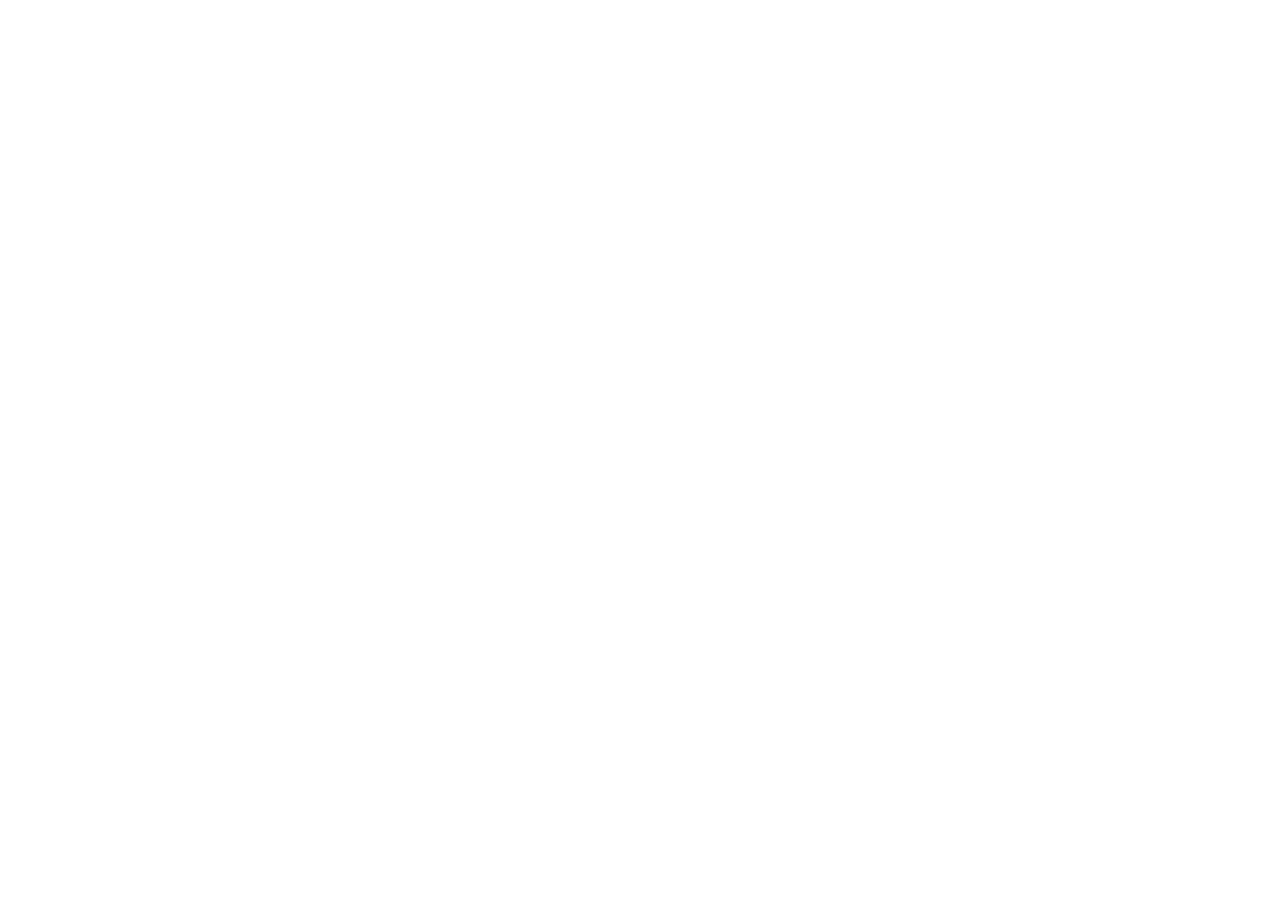
==== index.html @ 25c75652 "Add files via upload" ====
<!DOCTYPE html>
<html lang="en" dir="ltr">
  <head>
    <meta charset="utf-8">
    <meta name="viewport" content="width=device-width,initial-scale=1">
    <title>Resume</title>
    <link rel="stylesheet" href="main.css">
  </head>
  <body>
    <div class="parent">
      <div class="child1">


        </div>

          <div class="child2">

      </div>

    </div>
     <script type="text/javascript" src="main.js">


     </script>
    

  </body>
</html>
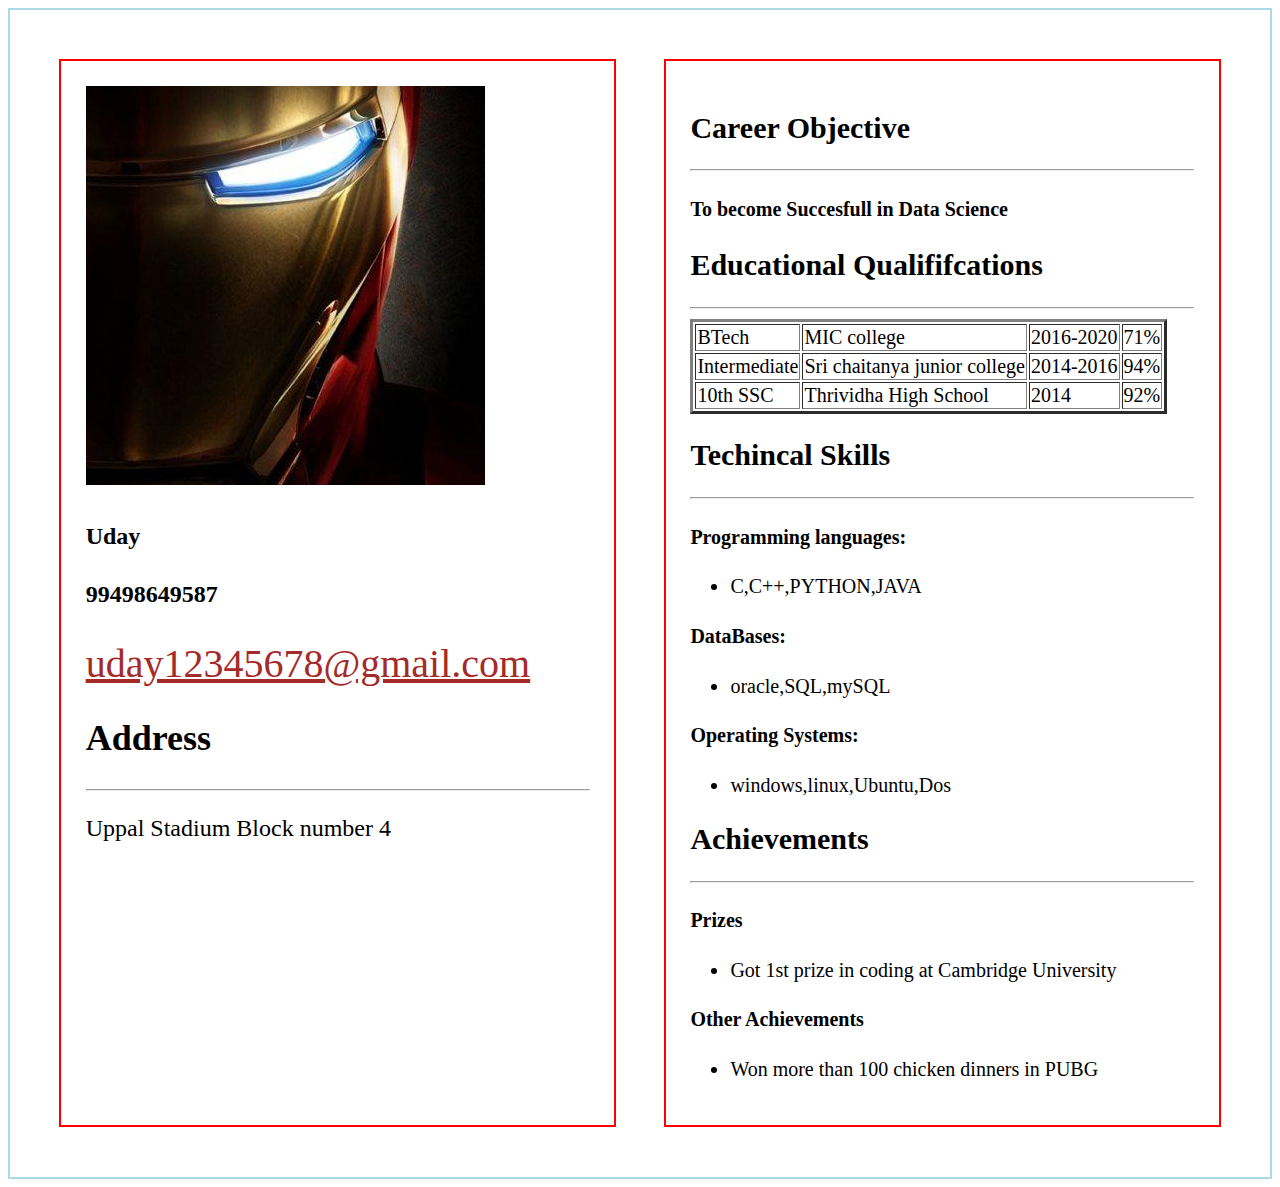
==== commit c83e5337: "Add files via upload" ====
--- a/index.html
+++ b/index.html
@@ -7,8 +7,8 @@
     <link rel="stylesheet" href="main.css">
   </head>
   <body>
-    <div class="parent">
-      <div class="child1">
+    <div class="parent"  onclick="openpage()">
+      <div class="child1"">
 
 
         </div>
@@ -22,7 +22,7 @@
 
 
      </script>
-    
+
 
   </body>
 </html>
--- a/main.css
+++ b/main.css
@@ -0,0 +1,30 @@
+.parent{
+  border: 2px solid lightblue;
+  padding: 2%;
+  font-size: 20px;
+  display :flex;
+  flex-direction: row;
+}
+
+.child1{
+  border: 2px solid red;
+  padding: 2%;
+  font-size: 24px;
+  margin: 2%;
+  width: 50%
+
+}
+.child2{
+  border: 2px solid red;
+  padding: 2%;
+  font-size: 20px;
+  margin: 2%;
+  width: 50%;
+
+}
+
+a{
+  font-size: 40px;
+  color : brown;
+  word-wrap: break-word;
+}
